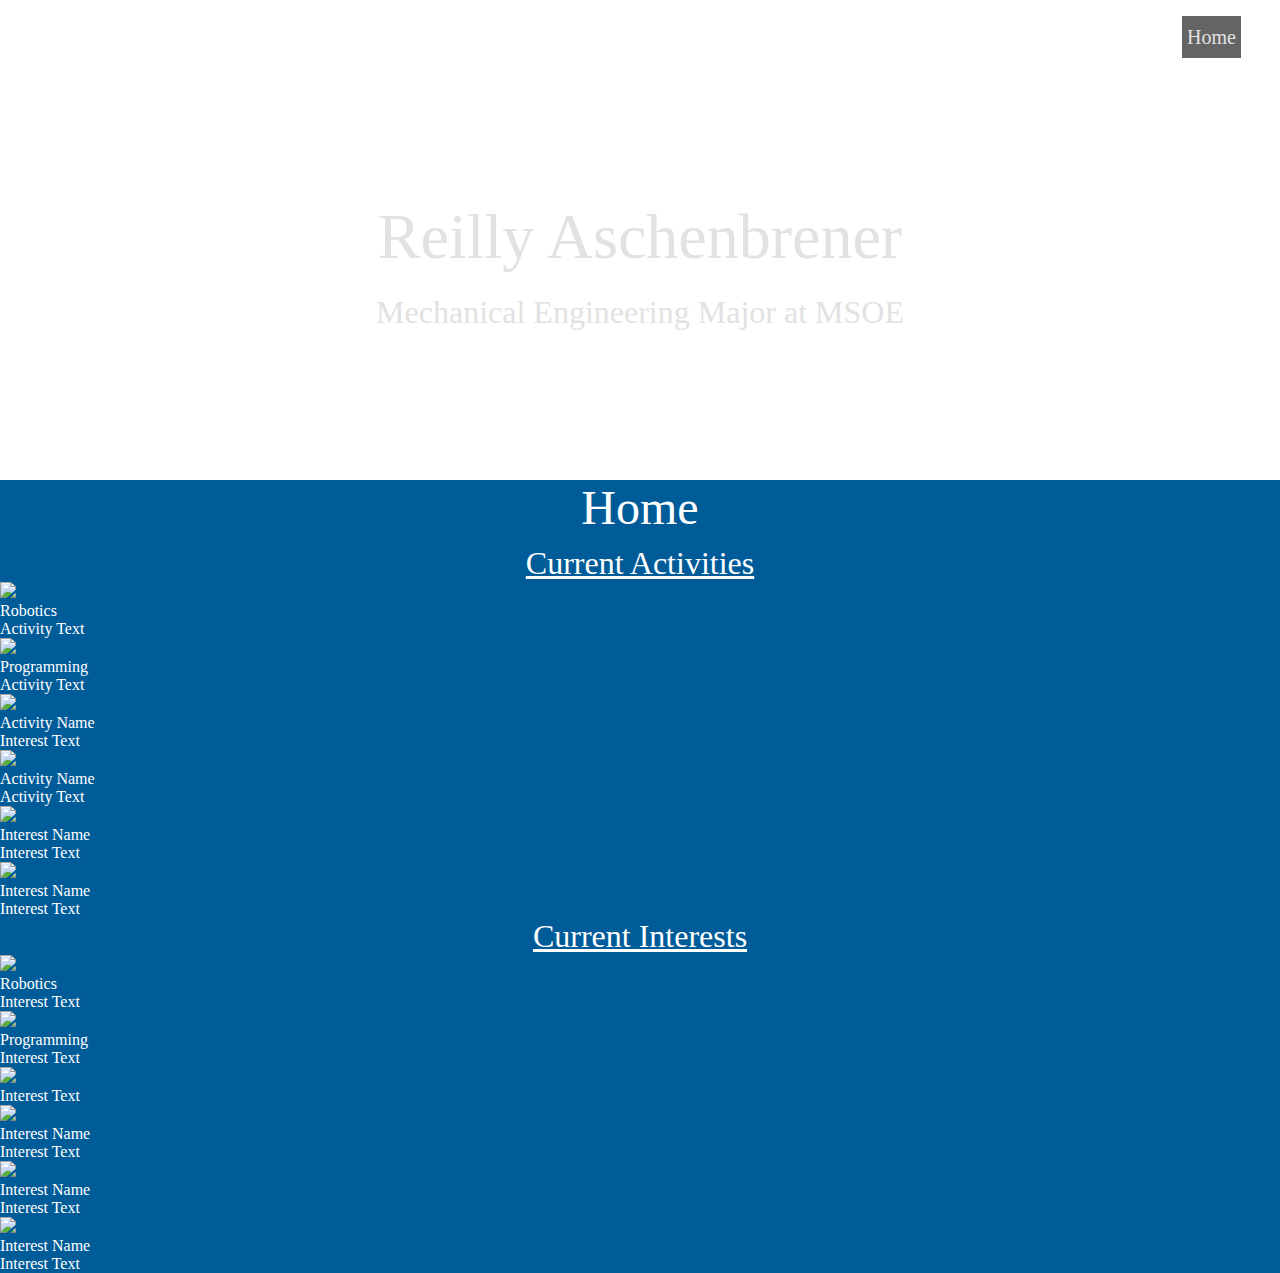
==== index.html @ d76b093f "commit" ====
<!--
    To Do:
    Fix responsive navbar spacing
    Add more? Upcoming events?
-->
<!DOCTYPE html>
<html lang="en-US">
    <head>
        <title>Personal Website</title>
        <meta charset="UTF-8"/>
        <meta name="viewport" content="width=device-width, initial-scale=1"/>
        <link rel="stylesheet" href="https://cdnjs.cloudflare.com/ajax/libs/font-awesome/4.7.0/css/font-awesome.min.css">
        <link rel="stylesheet" type="text/css" href="css/styleHeader.css"/>
        <link rel="stylesheet" type="text/css" href="css/styleIndex.css"/>
    </head>

    <body>
        <header>
            <nav class="navbar">
                <div class="hamburger">
                    <span class="bar"></span>
                    <span class="bar"></span>
                    <span class="bar"></span>
                </div>

                <ul class="nav-menu">
                    <li class="nav-item">
                        <a class="nav-active nav-link"  href="index.html">Home</a>
                    </li>
                    <li class="nav-item">

                    </li>
                </ul>
            </nav>
            <div class="title">Reilly Aschenbrener</div>
            <div class="description">Mechanical Engineering Major at MSOE</div>
        </header>

        <section>
            <div class="header-title">Home</div>
            <div class="header1">Current Activities</div>
            <div class="row">
                <div class="column">
                    <img class="activity-pic" src="#">
                    <div>
                        <div class="activity-name">Robotics</div>
                        <div class="activity-text">Activity Text</div>
                    </div>
                </div>
                <div class="column">
                    <img class="activity-pic" src="#">
                    <div>
                        <div class="activity-name">Programming</div>
                        <div class="activity-text">Activity Text</div>
                    </div>
                </div>
                <div class="column">
                    <img class="activity-pic" src="#">
                    <div>
                        <div class="activity-name">Activity Name</div>
                        <div class="activity-text">Interest Text</div>
                    </div>
                </div>
                <div class="column">
                    <div class="sub-column">
                        <img class="activity-pic" src="#">
                        <div>
                            <div class="activity-name">Activity Name</div>
                            <div class="activity-text">Activity Text</div>
                        </div>
                    </div>
                </div>
                <div class="column">
                    <img class="activity-pic" src="#">
                    <div>
                        <div class="activity-name">Interest Name</div>
                        <div class="activity-text">Interest Text</div>
                    </div>
                </div>
                <div class="column">
                    <img class="activity-pic" src="#">
                    <div>
                        <div class="activity-name">Interest Name</div>
                        <div class="activity-text">Interest Text</div>
                    </div>
                </div>
            </div>
            <div class="header2">Current Interests</div>
            <div class="row">
                <div class="column">
                    <img class="interest-pic" src="#">
                    <div>
                        <div class="interest-name">Robotics</div>
                        <div class="interest-text">Interest Text</div>
                    </div>
                </div>
                <div class="column">
                    <img class="interest-pic" src="#">
                    <div>
                        <div class="interest-name">Programming</div>
                        <div class="interest-text">Interest Text</div>
                    </div>
                </div>
                <div class="column">
                    <img class="interest-pic" src="#">
                    <div>
                        <div class="interest-name"></div>
                        <div class="interest-text">Interest Text</div>
                    </div>
                </div>
                <div class="column">
                    <img class="interest-pic" src="#">
                    <div>
                        <div class="interest-name">Interest Name</div>
                        <div class="interest-text">Interest Text</div>
                    </div>
                </div>
                <div class="column">
                    <img class="interest-pic" src="#">
                    <div>
                        <div class="interest-name">Interest Name</div>
                        <div class="interest-text">Interest Text</div>
                    </div>
                </div>
                <div class="column">
                    <img class="interest-pic" src="#">
                    <div>
                        <div class="interest-name">Interest Name</div>
                        <div class="interest-text">Interest Text</div>
                    </div>
                </div>
            </div>
        </section>

        <footer>

        </footer>
    </body>
    <script src="js/script.js"></script>
</html>
---- css/styleHeader.css ----
/*Universal Stuff*/

/*Header*/
:root{
    --font-size-page-header: 3.5rem;
    --font-size-normal: 1.25rem;
    --font-size-button: 1.00rem;
    --font-size-dropdown-normal: 1.00rem;
    --font-size-dropdown-button: .95rem;
    --font-size-sub-dropdown-normal: 1.00rem;
    --text-color: rgb(226, 226, 226);
    --background-color: black;
    --background-color-hover: darkgray;
    --background-color-dropdown: rgb(100, 100, 100);
    --background-color-active: rgb(60, 60, 60);
    --background-color-dropdown-hover: rgb(75, 75, 75);
    --header-height: 30rem;
    --dropdown-width: 10rem;
}
*{
    margin: 0;
    padding: 0;
    box-sizing: border-box;
}
header{
    background-image: url('https://static.vecteezy.com/system/resources/previews/002/043/025/non_2x/design-in-the-concept-of-electronic-circuit-boards-vector.jpg');
    background-size: 100% 100%;
    height: var(--header-height);
    width: 100%;
    color: var(--text-color);
}
section{
    background-color: rgba(0, 92, 153);
}
.title{
    padding-top: 125px;
    font-size: 4em;
    text-align: center;
}
.description{
    padding-top: 20px;
    font-size: 2em;
    text-align: center;
}
.navbar{
    display: flex;
    justify-content: right;
    padding: 1rem 1.5rem;
}
.hamburger{
    display: none;
}
.bar{
    display: block;
    width: 25px;
    height: 3px;
    margin: 5px 20px auto auto;
    background-color: black;
}
.nav-menu{
    display: flex;
    align-items: center;
}
.nav-item{
    padding: 10px 5px;
    list-style: none;
}
.nav-link{
    font-size: var(--font-size-normal);
    font-weight: 400;
    color: var(--text-color);
    padding: 10px 5px;
    text-decoration: none;
}
.nav-active{
    background-color: var(--background-color-dropdown);
}
.navbar a:hover:not(.nav-active){
    background-color: var(--background-color-hover);
}

@media only screen and (max-width: 768px){
    header.active{
        position: fixed;
        background-color: black;
    }
    .header-img{
        width: 75%;
        padding: 5em 0;
    }
    .header-title{
        font-size: var(--font-size-page-header);
    }

    .nav-menu{
        position: fixed;
        left: -100%;
        height: 100%;
        top: 20em;
        flex-direction: column;
        background-color: black;
        width: 100%;
        text-align: center;
    }
    .nav-menu.active{
        left: 0;
    }
    
    .dropdown-content{
        display: none;
        position: relative;
        background-color: var(--background-color-dropdown);
        width: var(--dropdown-width);
    }
    .nav-link{
        font-size: 1.5em;
    }
    .dropbtn{
        font-size: 1.5em;
        width: 6em;
    }
    .sub-nav-link{
        text-align: center;
    }
    .sub-dropbtn{
        margin: auto;
    }
    .caret-right{
        display: none;
    }
    .caret-down{
        display: inline;
    }
    .sub-dropdown-content{
        position: relative;
        left: 0;
        top: 0;
    }

    .hamburger{
        display: block;
        margin: auto 0;
        cursor: pointer;
        background-color: transparent;
    }
    .hamburger.active .bar:nth-child(1){
        transform: translateY(8px) rotate(45deg);
    }
    .hamburger.active .bar:nth-child(2){
        opacity: 0;
    }
    .hamburger.active .bar:nth-child(3){
        transform: translateY(-8px) rotate(-45deg);
    }
}
---- css/styleIndex.css ----
:root{
    --text-color-index: white;
    --interest-padding: 50px
}
section{
    color: var(--text-color-index);
    height: 100%;
}
.header-title{
    font-size: 3em;
    text-align: center;
    padding-bottom: 10px;
}
.header1, .header2{
    font-size: 2em;
    text-align: center;
    text-decoration: underline;
}

.activity-name{

}
.interest-name{

}
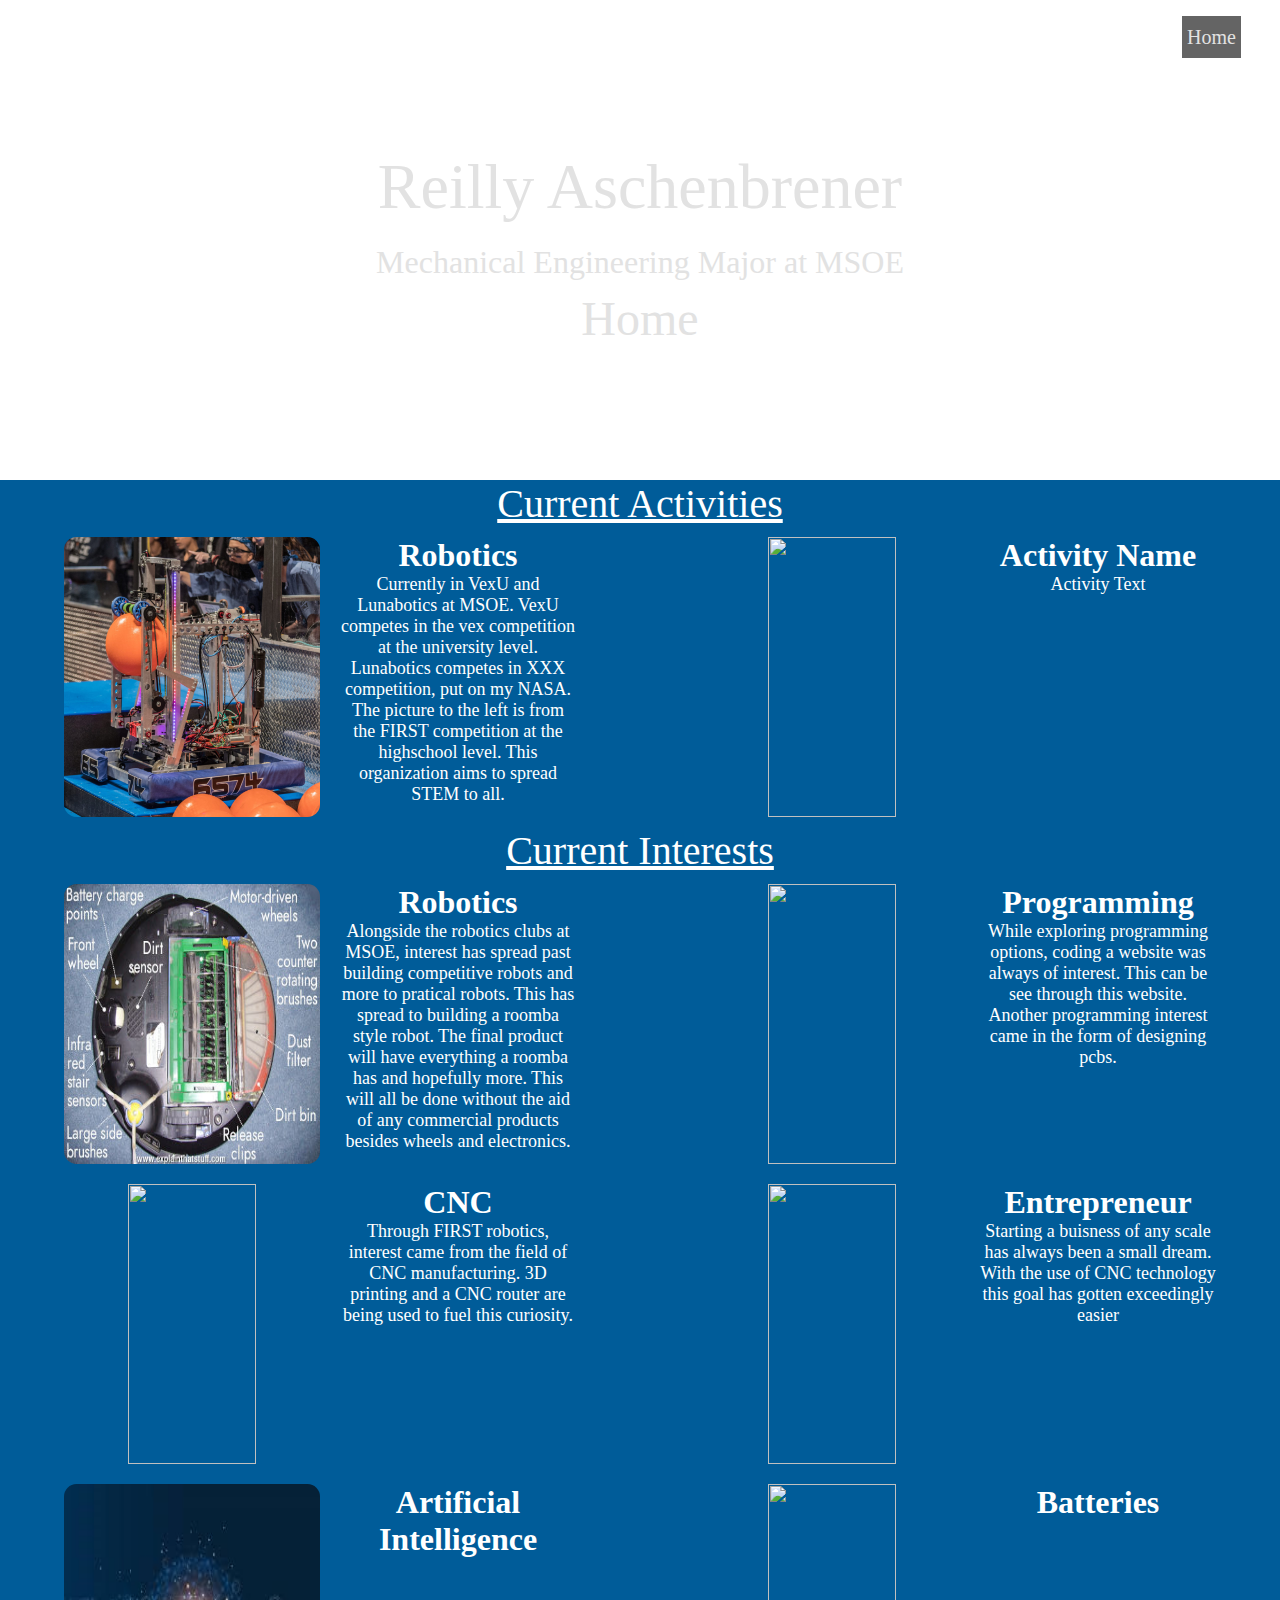
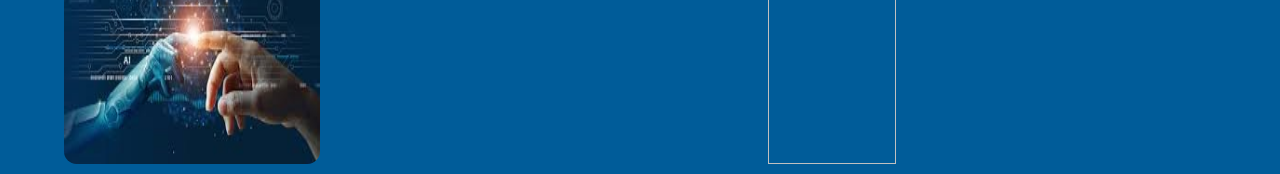
==== commit b84c7074: "commit" ====
--- a/index.html
+++ b/index.html
@@ -34,99 +34,98 @@
             </nav>
             <div class="title">Reilly Aschenbrener</div>
             <div class="description">Mechanical Engineering Major at MSOE</div>
+            <div class="header-title">Home</div>
         </header>
 
         <section>
-            <div class="header-title">Home</div>
             <div class="header1">Current Activities</div>
-            <div class="row">
-                <div class="column">
-                    <img class="activity-pic" src="#">
-                    <div>
-                        <div class="activity-name">Robotics</div>
-                        <div class="activity-text">Activity Text</div>
+            <div class="activities-and-interests">
+                <div class="row">
+                    <div class="column">
+                        <img class="activity-pic" src="images/activity-robotics-image.jpg">
+                        <div class="activity">
+                            <div class="activity-name">Robotics</div>
+                            <div class="activity-text">
+                                Currently in VexU and Lunabotics at MSOE. 
+                                VexU competes in the vex competition at the university level. 
+                                Lunabotics competes in XXX competition, put on my NASA.
+                                The picture to the left is from the FIRST competition at the highschool level.
+                                This organization aims to spread STEM to all.
+                            </div>
+                        </div>
                     </div>
-                </div>
-                <div class="column">
-                    <img class="activity-pic" src="#">
-                    <div>
-                        <div class="activity-name">Programming</div>
-                        <div class="activity-text">Activity Text</div>
-                    </div>
-                </div>
-                <div class="column">
-                    <img class="activity-pic" src="#">
-                    <div>
-                        <div class="activity-name">Activity Name</div>
-                        <div class="activity-text">Interest Text</div>
-                    </div>
-                </div>
-                <div class="column">
-                    <div class="sub-column">
+                    <div class="column">
                         <img class="activity-pic" src="#">
-                        <div>
+                        <div class="activity">
                             <div class="activity-name">Activity Name</div>
                             <div class="activity-text">Activity Text</div>
                         </div>
                     </div>
                 </div>
-                <div class="column">
-                    <img class="activity-pic" src="#">
-                    <div>
-                        <div class="activity-name">Interest Name</div>
-                        <div class="activity-text">Interest Text</div>
+                <div class="header2">Current Interests</div>
+                <div class="row">
+                    <div class="column">
+                        <img class="interest-pic" src="images/interest-robotics-image.jpg">
+                        <div class="interest">
+                            <div class="interest-name">Robotics</div>
+                            <div class="interest-text">
+                                Alongside the robotics clubs at MSOE, interest has spread past building competitive robots and more to pratical robots.
+                                This has spread to building a roomba style robot. 
+                                The final product will have everything a roomba has and hopefully more.
+                                This will all be done without the aid of any commercial products besides wheels and electronics. 
+                            </div>
+                        </div>
                     </div>
-                </div>
-                <div class="column">
-                    <img class="activity-pic" src="#">
-                    <div>
-                        <div class="activity-name">Interest Name</div>
-                        <div class="activity-text">Interest Text</div>
+                    <div class="column">
+                        <img class="interest-pic" src="#">
+                        <div class="interest">
+                            <div class="interest-name">Programming</div>
+                            <div class="interest-text">
+                                While exploring programming options, coding a website was always of interest.
+                                This can be see through this website.
+                                Another programming interest came in the form of designing pcbs.
+                            </div>
+                        </div>
                     </div>
-                </div>
-            </div>
-            <div class="header2">Current Interests</div>
-            <div class="row">
-                <div class="column">
-                    <img class="interest-pic" src="#">
-                    <div>
-                        <div class="interest-name">Robotics</div>
-                        <div class="interest-text">Interest Text</div>
+                    <div class="column">
+                        <img class="interest-pic" src="#">
+                        <div class="interest">
+                            <div class="interest-name">CNC</div>
+                            <div class="interest-text">
+                                Through FIRST robotics, interest came from the field of CNC manufacturing.
+                                3D printing and a CNC router are being used to fuel this curiosity.
+
+                            </div>
+                        </div>
                     </div>
-                </div>
-                <div class="column">
-                    <img class="interest-pic" src="#">
-                    <div>
-                        <div class="interest-name">Programming</div>
-                        <div class="interest-text">Interest Text</div>
+                    <div class="column">
+                        <img class="interest-pic" src="#">
+                        <div class="interest">
+                            <div class="interest-name">Entrepreneur</div>
+                            <div class="interest-text">
+                                Starting a buisness of any scale has always been a small dream.
+                                With the use of CNC technology this goal has gotten exceedingly easier
+
+                            </div>
+                        </div>
                     </div>
-                </div>
-                <div class="column">
-                    <img class="interest-pic" src="#">
-                    <div>
-                        <div class="interest-name"></div>
-                        <div class="interest-text">Interest Text</div>
+                    <div class="column">
+                        <img class="interest-pic" src="images/interest-artificial-intelligence-image.jpg">
+                        <div class="interest">
+                            <div class="interest-name">Artificial Intelligence</div>
+                            <div class="interest-text">
+
+                            </div>
+                        </div>
                     </div>
-                </div>
-                <div class="column">
-                    <img class="interest-pic" src="#">
-                    <div>
-                        <div class="interest-name">Interest Name</div>
-                        <div class="interest-text">Interest Text</div>
-                    </div>
-                </div>
-                <div class="column">
-                    <img class="interest-pic" src="#">
-                    <div>
-                        <div class="interest-name">Interest Name</div>
-                        <div class="interest-text">Interest Text</div>
-                    </div>
-                </div>
-                <div class="column">
-                    <img class="interest-pic" src="#">
-                    <div>
-                        <div class="interest-name">Interest Name</div>
-                        <div class="interest-text">Interest Text</div>
+                    <div class="column">
+                        <img class="interest-pic" src="#">
+                        <div class="interest">
+                            <div class="interest-name">Batteries</div>
+                            <div class="interest-text">
+
+                            </div>
+                        </div>
                     </div>
                 </div>
             </div>
--- a/css/styleHeader.css
+++ b/css/styleHeader.css
@@ -29,17 +29,23 @@
     width: 100%;
     color: var(--text-color);
 }
+
 section{
     background-color: rgba(0, 92, 153);
 }
 .title{
-    padding-top: 125px;
+    padding-top: 75px;
     font-size: 4em;
     text-align: center;
 }
 .description{
     padding-top: 20px;
     font-size: 2em;
+    text-align: center;
+}
+.header-title{
+    padding: 10px 0;
+    font-size: 3em;
     text-align: center;
 }
 .navbar{
@@ -80,18 +86,6 @@
 }
 
 @media only screen and (max-width: 768px){
-    header.active{
-        position: fixed;
-        background-color: black;
-    }
-    .header-img{
-        width: 75%;
-        padding: 5em 0;
-    }
-    .header-title{
-        font-size: var(--font-size-page-header);
-    }
-
     .nav-menu{
         position: fixed;
         left: -100%;
@@ -105,38 +99,6 @@
     .nav-menu.active{
         left: 0;
     }
-    
-    .dropdown-content{
-        display: none;
-        position: relative;
-        background-color: var(--background-color-dropdown);
-        width: var(--dropdown-width);
-    }
-    .nav-link{
-        font-size: 1.5em;
-    }
-    .dropbtn{
-        font-size: 1.5em;
-        width: 6em;
-    }
-    .sub-nav-link{
-        text-align: center;
-    }
-    .sub-dropbtn{
-        margin: auto;
-    }
-    .caret-right{
-        display: none;
-    }
-    .caret-down{
-        display: inline;
-    }
-    .sub-dropdown-content{
-        position: relative;
-        left: 0;
-        top: 0;
-    }
-
     .hamburger{
         display: block;
         margin: auto 0;
--- a/css/styleIndex.css
+++ b/css/styleIndex.css
@@ -6,20 +6,41 @@
     color: var(--text-color-index);
     height: 100%;
 }
-.header-title{
-    font-size: 3em;
-    text-align: center;
-    padding-bottom: 10px;
-}
 .header1, .header2{
-    font-size: 2em;
+    font-size: 2.5em;
     text-align: center;
     text-decoration: underline;
 }
-
-.activity-name{
-
+.activities-and-interests{
+    text-align: center;
 }
-.interest-name{
-
+.column{
+    width: 50%;
+    height: 300px;
+    padding: 10px 5%;
+    float: left;
+}
+.row::after{
+    content: "";
+    display: table;
+    clear: both;
+}
+.activity-pic, .interest-pic{
+    width: 50%;
+    height: 100%;
+    border-radius: 12.5px;
+    float: left;
+}
+.activity, .interest{
+    text-align: center;
+    float: right;
+    width: 50%;
+    padding-left: 20px;
+}
+.activity-name, .interest-name{
+    font-weight: bold;
+    font-size: 2em;
+}
+.activity-text, .interest-text{
+    font-size: 1.125em;
 }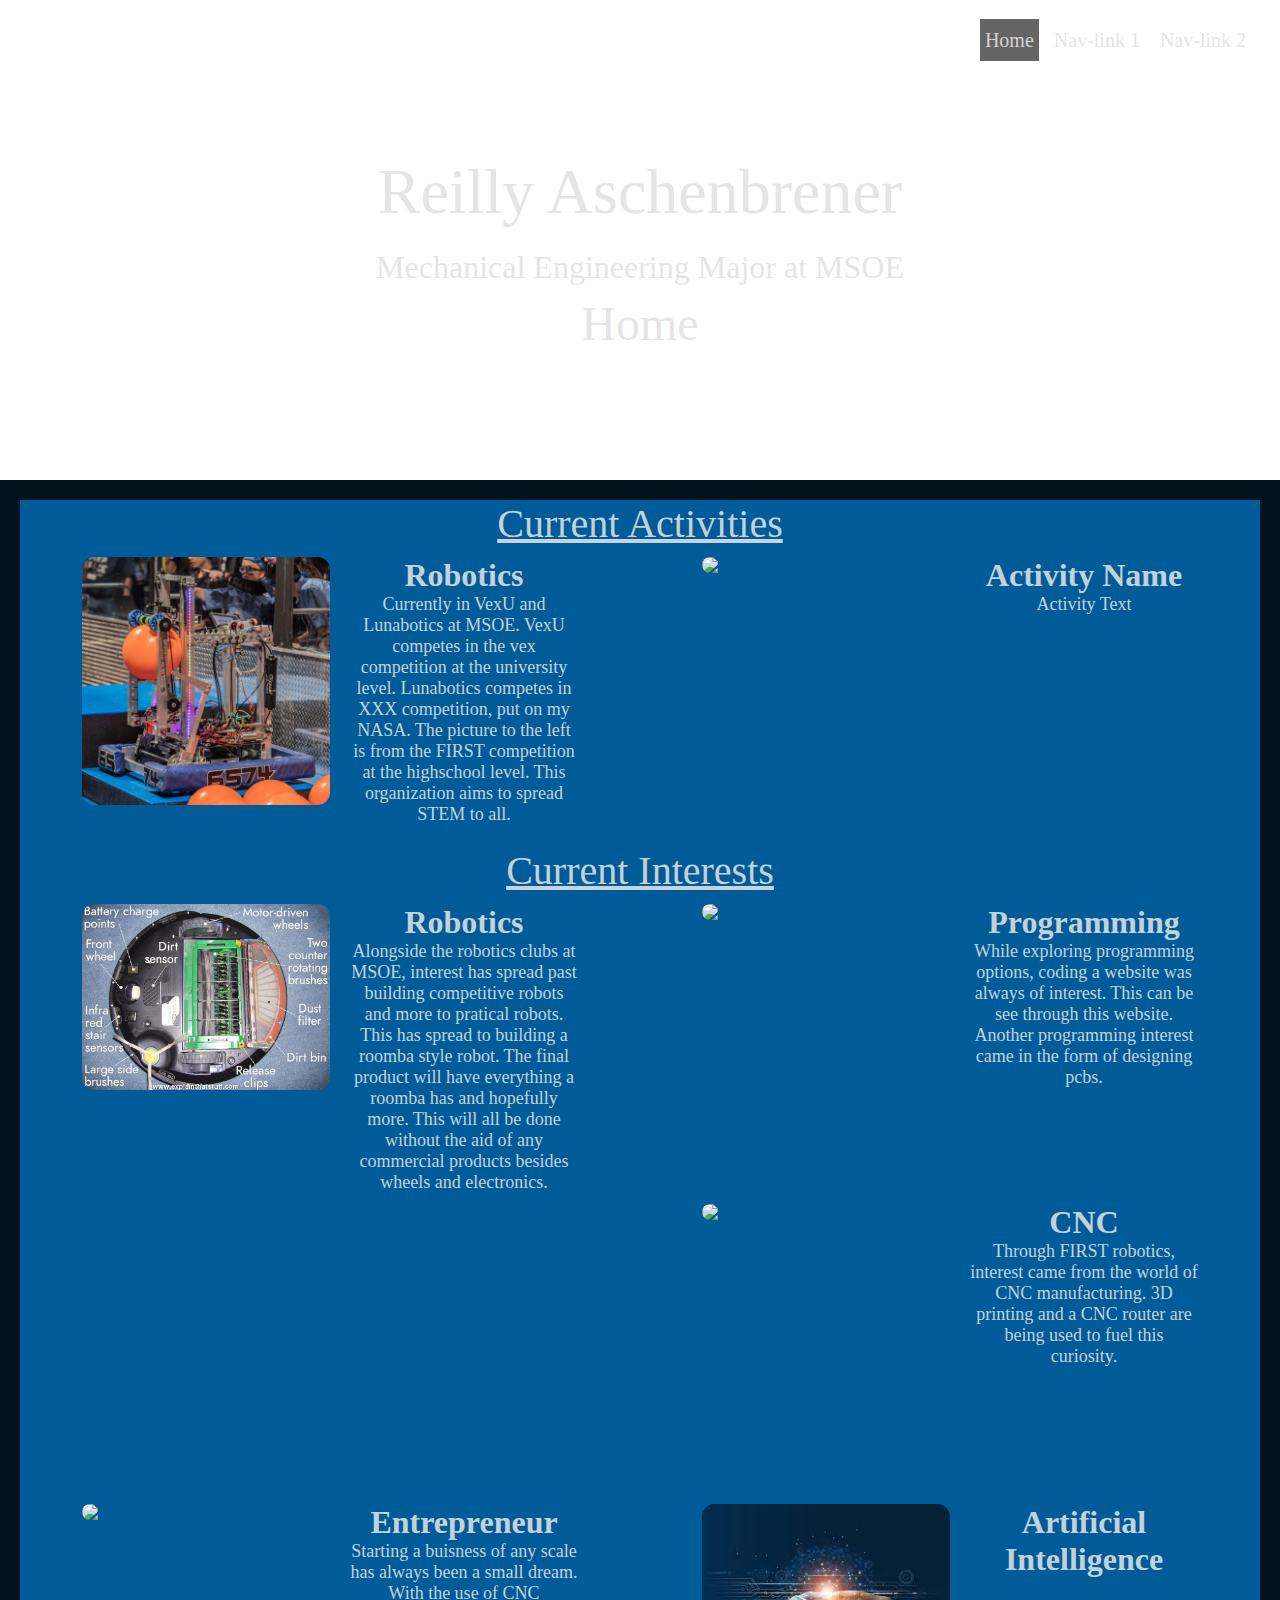
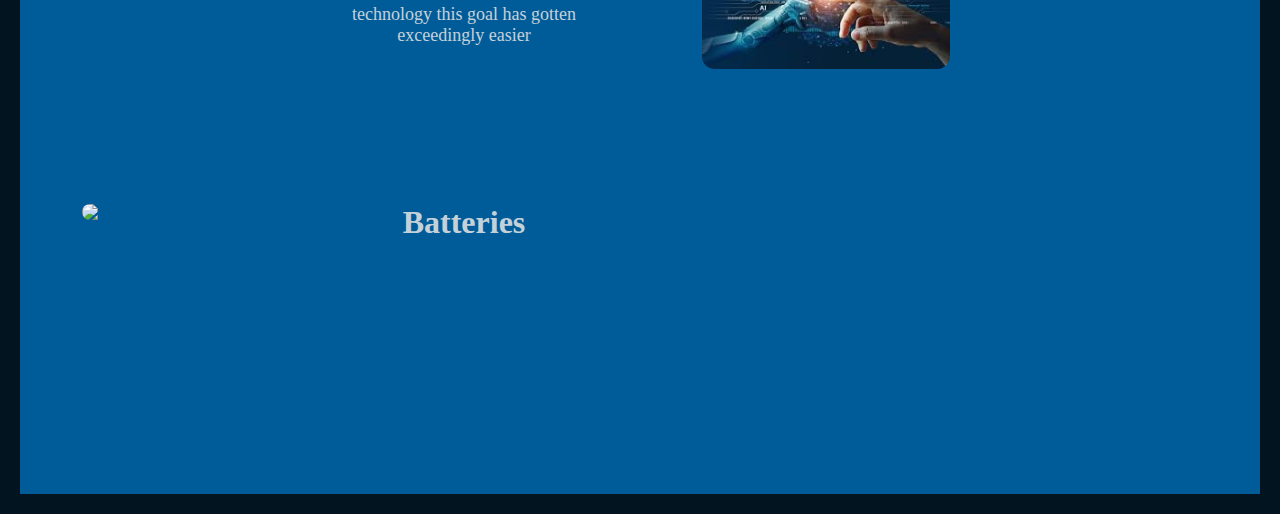
==== commit 935fa76e: "commit" ====
--- a/index.html
+++ b/index.html
@@ -1,8 +1,3 @@
-<!--
-    To Do:
-    Fix responsive navbar spacing
-    Add more? Upcoming events?
--->
 <!DOCTYPE html>
 <html lang="en-US">
     <head>
@@ -25,10 +20,13 @@
 
                 <ul class="nav-menu">
                     <li class="nav-item">
-                        <a class="nav-active nav-link"  href="index.html">Home</a>
+                        <a class="nav-active nav-link" href="index.html">Home</a>
                     </li>
                     <li class="nav-item">
-
+                        <a class="nav-link" href="#">Nav-link 1</a>
+                    </li>
+                    <li class="nav-item">
+                        <a class="nav-link" href="#">Nav-link 2</a>
                     </li>
                 </ul>
             </nav>
@@ -92,7 +90,7 @@
                         <div class="interest">
                             <div class="interest-name">CNC</div>
                             <div class="interest-text">
-                                Through FIRST robotics, interest came from the field of CNC manufacturing.
+                                Through FIRST robotics, interest came from the world of CNC manufacturing.
                                 3D printing and a CNC router are being used to fuel this curiosity.
 
                             </div>
--- a/css/styleHeader.css
+++ b/css/styleHeader.css
@@ -4,34 +4,27 @@
 :root{
     --font-size-page-header: 3.5rem;
     --font-size-normal: 1.25rem;
-    --font-size-button: 1.00rem;
-    --font-size-dropdown-normal: 1.00rem;
-    --font-size-dropdown-button: .95rem;
-    --font-size-sub-dropdown-normal: 1.00rem;
-    --text-color: rgb(226, 226, 226);
     --background-color: black;
     --background-color-hover: darkgray;
-    --background-color-dropdown: rgb(100, 100, 100);
-    --background-color-active: rgb(60, 60, 60);
-    --background-color-dropdown-hover: rgb(75, 75, 75);
+    --background-color-active: rgb(100, 100, 100);
+    --navbar-height: 5rem;
     --header-height: 30rem;
-    --dropdown-width: 10rem;
 }
 *{
     margin: 0;
     padding: 0;
     box-sizing: border-box;
+    font-family: 'Times New Roman', Times, serif;
+    color: rgba(226, 226, 226, 0.884);
 }
 header{
     background-image: url('https://static.vecteezy.com/system/resources/previews/002/043/025/non_2x/design-in-the-concept-of-electronic-circuit-boards-vector.jpg');
     background-size: 100% 100%;
     height: var(--header-height);
-    width: 100%;
-    color: var(--text-color);
 }
-
 section{
     background-color: rgba(0, 92, 153);
+    border: 20px solid rgba(1, 20, 32);
 }
 .title{
     padding-top: 75px;
@@ -52,6 +45,8 @@
     display: flex;
     justify-content: right;
     padding: 1rem 1.5rem;
+    background-color: transparent;
+    height: var(--navbar-height);
 }
 .hamburger{
     display: none;
@@ -61,7 +56,7 @@
     width: 25px;
     height: 3px;
     margin: 5px 20px auto auto;
-    background-color: black;
+    background-color: white;
 }
 .nav-menu{
     display: flex;
@@ -79,7 +74,7 @@
     text-decoration: none;
 }
 .nav-active{
-    background-color: var(--background-color-dropdown);
+    background-color: var(--background-color-active);
 }
 .navbar a:hover:not(.nav-active){
     background-color: var(--background-color-hover);
--- a/css/styleIndex.css
+++ b/css/styleIndex.css
@@ -1,10 +1,6 @@
 :root{
     --text-color-index: white;
     --interest-padding: 50px
-}
-section{
-    color: var(--text-color-index);
-    height: 100%;
 }
 .header1, .header2{
     font-size: 2.5em;
@@ -16,7 +12,7 @@
 }
 .column{
     width: 50%;
-    height: 300px;
+    min-height: 300px;
     padding: 10px 5%;
     float: left;
 }
@@ -27,7 +23,7 @@
 }
 .activity-pic, .interest-pic{
     width: 50%;
-    height: 100%;
+    height: auto;
     border-radius: 12.5px;
     float: left;
 }
@@ -43,4 +39,10 @@
 }
 .activity-text, .interest-text{
     font-size: 1.125em;
+}
+
+@media only screen and (max-width: 1150px){
+    .column{
+        width: 100%;
+    }
 }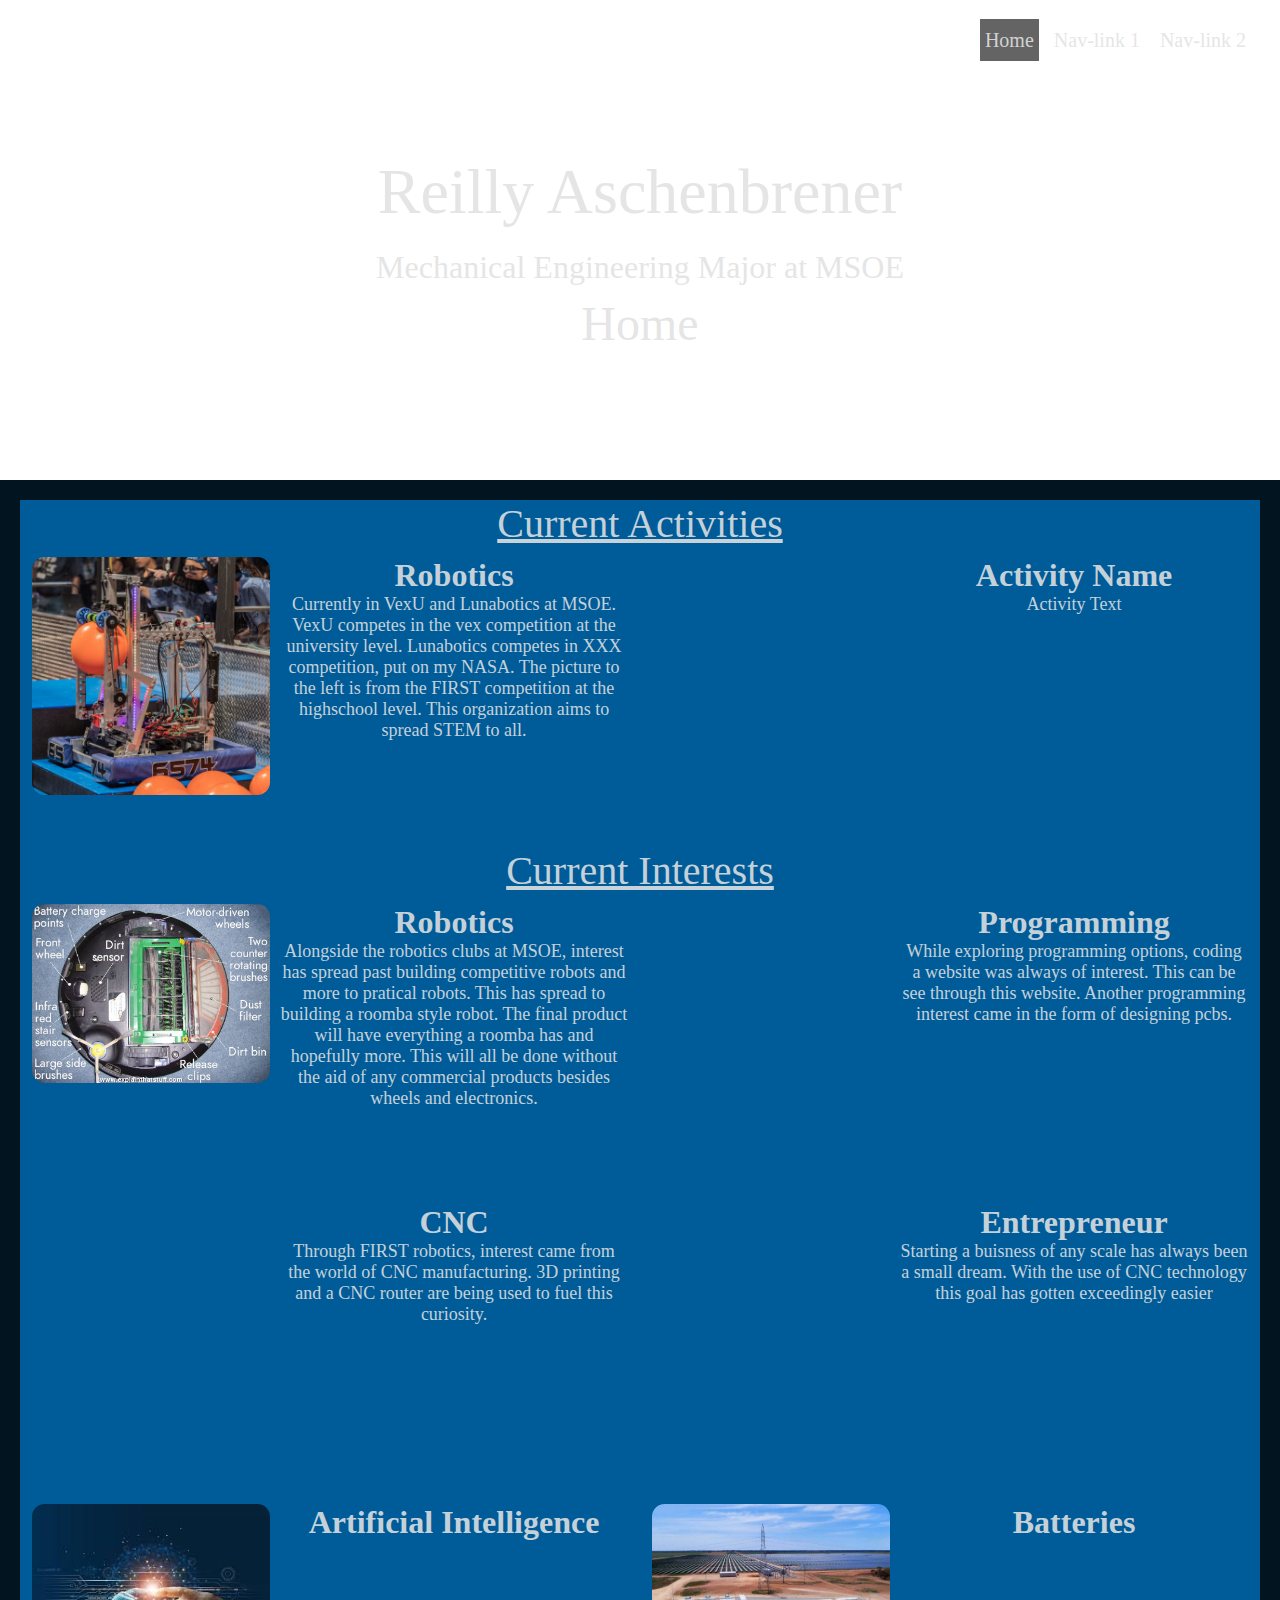
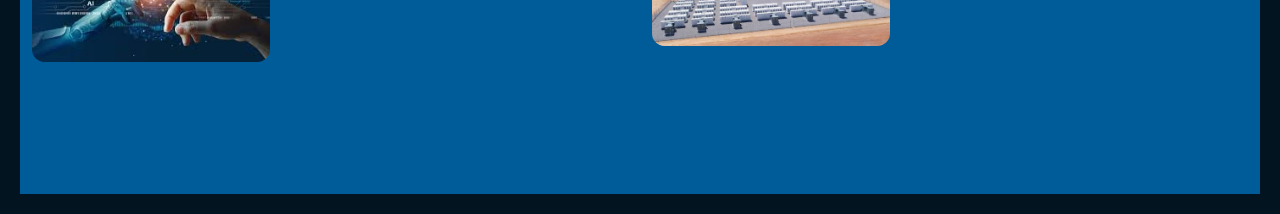
==== commit 28f531f2: "commit" ====
--- a/index.html
+++ b/index.html
@@ -53,7 +53,7 @@
                         </div>
                     </div>
                     <div class="column">
-                        <img class="activity-pic" src="#">
+                        <img class="activity-pic" src="">
                         <div class="activity">
                             <div class="activity-name">Activity Name</div>
                             <div class="activity-text">Activity Text</div>
@@ -75,7 +75,7 @@
                         </div>
                     </div>
                     <div class="column">
-                        <img class="interest-pic" src="#">
+                        <img class="interest-pic" src="">
                         <div class="interest">
                             <div class="interest-name">Programming</div>
                             <div class="interest-text">
@@ -86,7 +86,7 @@
                         </div>
                     </div>
                     <div class="column">
-                        <img class="interest-pic" src="#">
+                        <img class="interest-pic" src="">
                         <div class="interest">
                             <div class="interest-name">CNC</div>
                             <div class="interest-text">
@@ -97,7 +97,7 @@
                         </div>
                     </div>
                     <div class="column">
-                        <img class="interest-pic" src="#">
+                        <img class="interest-pic" src="">
                         <div class="interest">
                             <div class="interest-name">Entrepreneur</div>
                             <div class="interest-text">
@@ -117,7 +117,7 @@
                         </div>
                     </div>
                     <div class="column">
-                        <img class="interest-pic" src="#">
+                        <img class="interest-pic" src="images/interest-battery-image">
                         <div class="interest">
                             <div class="interest-name">Batteries</div>
                             <div class="interest-text">
--- a/css/styleIndex.css
+++ b/css/styleIndex.css
@@ -13,7 +13,7 @@
 .column{
     width: 50%;
     min-height: 300px;
-    padding: 10px 5%;
+    padding: 10px 1%;
     float: left;
 }
 .row::after{
@@ -22,7 +22,7 @@
     clear: both;
 }
 .activity-pic, .interest-pic{
-    width: 50%;
+    width: 40%;
     height: auto;
     border-radius: 12.5px;
     float: left;
@@ -30,8 +30,8 @@
 .activity, .interest{
     text-align: center;
     float: right;
-    width: 50%;
-    padding-left: 20px;
+    width: 60%;
+    padding-left: 10px;
 }
 .activity-name, .interest-name{
     font-weight: bold;
@@ -41,7 +41,7 @@
     font-size: 1.125em;
 }
 
-@media only screen and (max-width: 1150px){
+@media only screen and (max-width: 1100px){
     .column{
         width: 100%;
     }
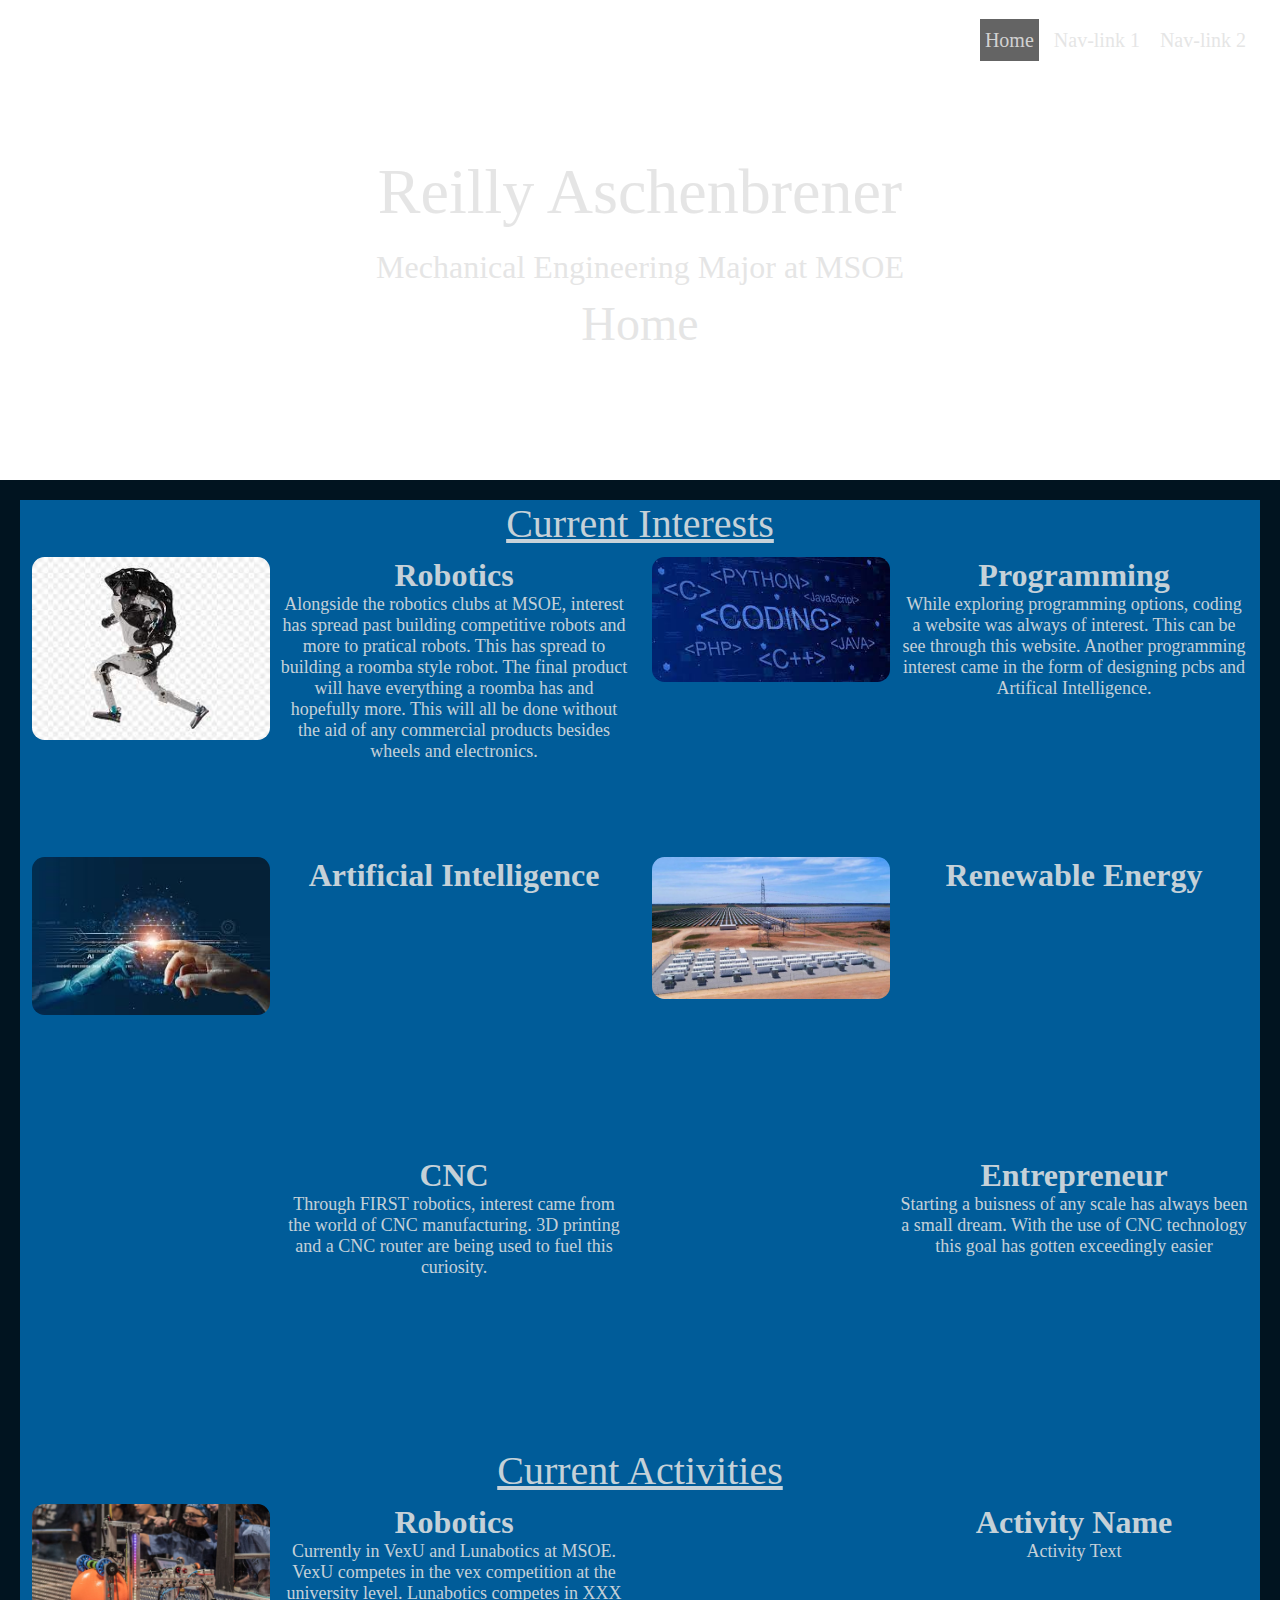
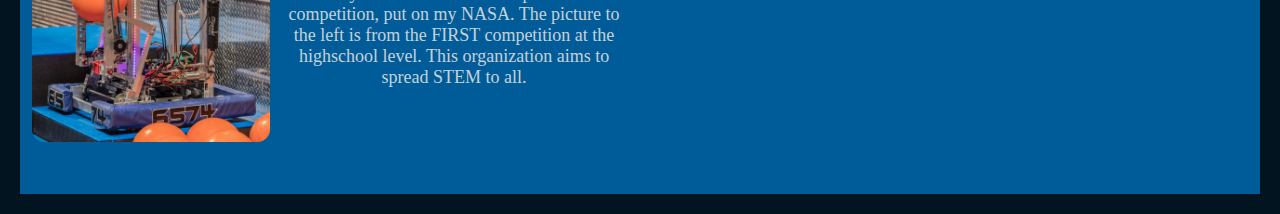
==== commit 29602788: "Update index.html" ====
--- a/index.html
+++ b/index.html
@@ -36,7 +36,73 @@
         </header>
 
         <section>
-            <div class="header1">Current Activities</div>
+            <div class="header1">Current Interests</div>
+            <div class="row">
+                <div class="column">
+                    <img class="robotics-img interest-pic" src="images/interest-robotics-image.jpg">
+                    <div class="interest">
+                        <div class="interest-name">Robotics</div>
+                        <div class="interest-text">
+                            Alongside the robotics clubs at MSOE, interest has spread past building competitive robots and more to pratical robots.
+                            This has spread to building a roomba style robot. 
+                            The final product will have everything a roomba has and hopefully more.
+                            This will all be done without the aid of any commercial products besides wheels and electronics. 
+                        </div>
+                    </div>
+                </div>
+                <div class="column">
+                    <img class="interest-pic" src="images/interest-programming-image">
+                    <div class="interest">
+                        <div class="interest-name">Programming</div>
+                        <div class="interest-text">
+                            While exploring programming options, coding a website was always of interest.
+                            This can be see through this website.
+                            Another programming interest came in the form of designing pcbs and Artifical Intelligence.
+                        </div>
+                    </div>
+                </div>
+                <div class="column">
+                    <img class="interest-pic" src="images/interest-artificial-intelligence-image.jpg">
+                    <div class="interest">
+                        <div class="interest-name">Artificial Intelligence</div>
+                        <div class="interest-text">
+
+                        </div>
+                    </div>
+                </div>
+                <div class="column">
+                    <img class="interest-pic" src="images/interest-battery-image">
+                    <div class="interest">
+                        <div class="interest-name">Renewable Energy</div>
+                        <div class="interest-text">
+
+                        </div>
+                    </div>
+                </div>
+                <div class="column">
+                    <img class="interest-pic" src="">
+                    <div class="interest">
+                        <div class="interest-name">CNC</div>
+                        <div class="interest-text">
+                            Through FIRST robotics, interest came from the world of CNC manufacturing.
+                            3D printing and a CNC router are being used to fuel this curiosity.
+
+                        </div>
+                    </div>
+                </div>
+                <div class="column">
+                    <img class="interest-pic" src="">
+                    <div class="interest">
+                        <div class="interest-name">Entrepreneur</div>
+                        <div class="interest-text">
+                            Starting a buisness of any scale has always been a small dream.
+                            With the use of CNC technology this goal has gotten exceedingly easier
+
+                        </div>
+                    </div>
+                </div>
+            </div>
+            <div class="header2">Current Activities</div>
             <div class="activities-and-interests">
                 <div class="row">
                     <div class="column">
@@ -60,72 +126,6 @@
                         </div>
                     </div>
                 </div>
-                <div class="header2">Current Interests</div>
-                <div class="row">
-                    <div class="column">
-                        <img class="interest-pic" src="images/interest-robotics-image.jpg">
-                        <div class="interest">
-                            <div class="interest-name">Robotics</div>
-                            <div class="interest-text">
-                                Alongside the robotics clubs at MSOE, interest has spread past building competitive robots and more to pratical robots.
-                                This has spread to building a roomba style robot. 
-                                The final product will have everything a roomba has and hopefully more.
-                                This will all be done without the aid of any commercial products besides wheels and electronics. 
-                            </div>
-                        </div>
-                    </div>
-                    <div class="column">
-                        <img class="interest-pic" src="">
-                        <div class="interest">
-                            <div class="interest-name">Programming</div>
-                            <div class="interest-text">
-                                While exploring programming options, coding a website was always of interest.
-                                This can be see through this website.
-                                Another programming interest came in the form of designing pcbs.
-                            </div>
-                        </div>
-                    </div>
-                    <div class="column">
-                        <img class="interest-pic" src="">
-                        <div class="interest">
-                            <div class="interest-name">CNC</div>
-                            <div class="interest-text">
-                                Through FIRST robotics, interest came from the world of CNC manufacturing.
-                                3D printing and a CNC router are being used to fuel this curiosity.
-
-                            </div>
-                        </div>
-                    </div>
-                    <div class="column">
-                        <img class="interest-pic" src="">
-                        <div class="interest">
-                            <div class="interest-name">Entrepreneur</div>
-                            <div class="interest-text">
-                                Starting a buisness of any scale has always been a small dream.
-                                With the use of CNC technology this goal has gotten exceedingly easier
-
-                            </div>
-                        </div>
-                    </div>
-                    <div class="column">
-                        <img class="interest-pic" src="images/interest-artificial-intelligence-image.jpg">
-                        <div class="interest">
-                            <div class="interest-name">Artificial Intelligence</div>
-                            <div class="interest-text">
-
-                            </div>
-                        </div>
-                    </div>
-                    <div class="column">
-                        <img class="interest-pic" src="images/interest-battery-image">
-                        <div class="interest">
-                            <div class="interest-name">Batteries</div>
-                            <div class="interest-text">
-
-                            </div>
-                        </div>
-                    </div>
-                </div>
             </div>
         </section>
 
--- a/css/styleIndex.css
+++ b/css/styleIndex.css
@@ -21,6 +21,9 @@
     display: table;
     clear: both;
 }
+.robotics-img{
+    
+} 
 .activity-pic, .interest-pic{
     width: 40%;
     height: auto;
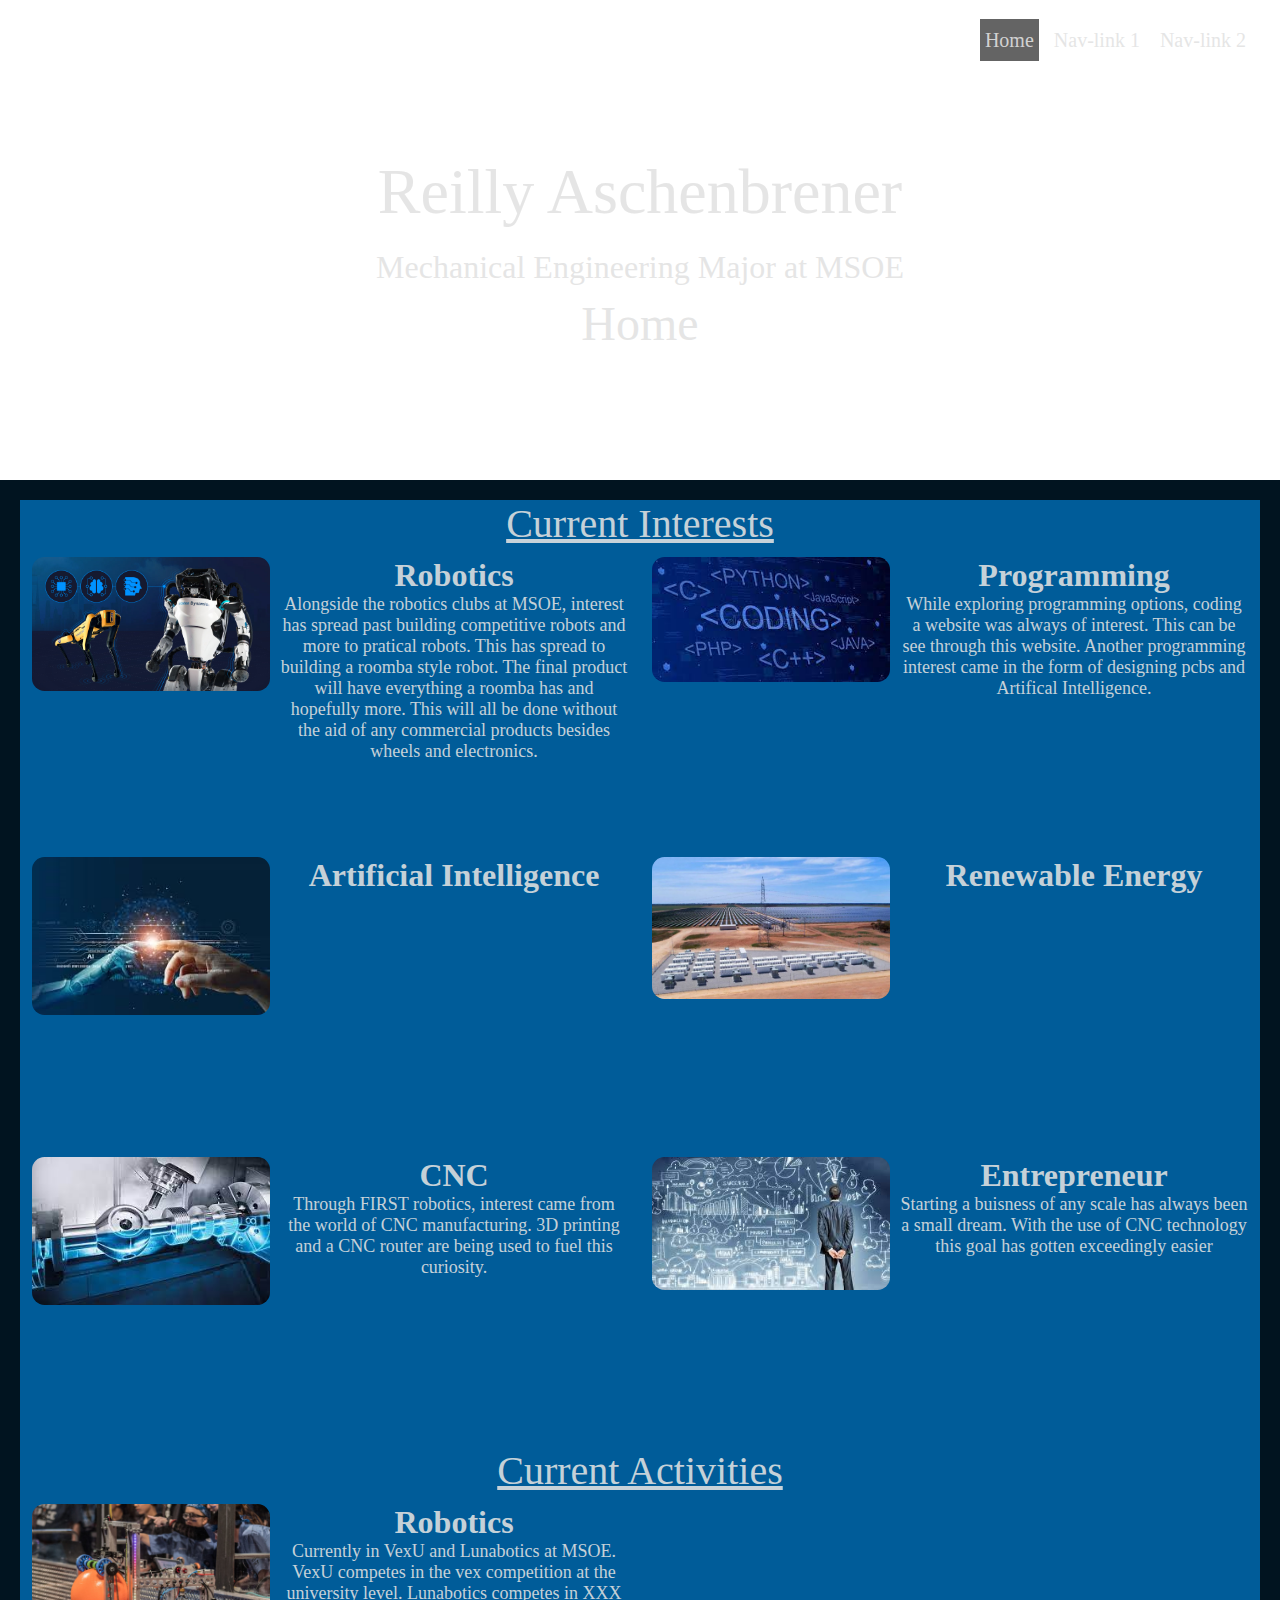
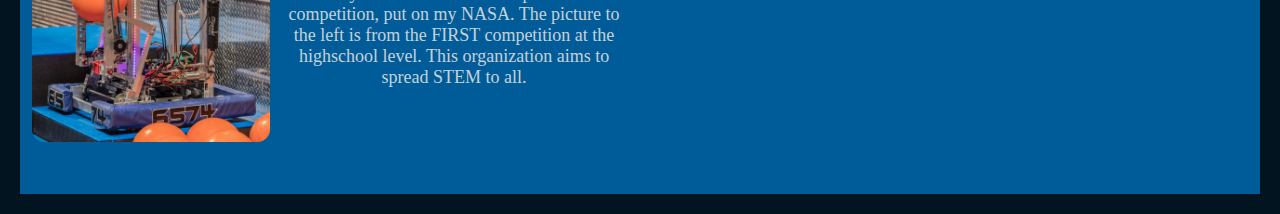
==== commit e1e1c559: "commit" ====
--- a/index.html
+++ b/index.html
@@ -80,7 +80,7 @@
                     </div>
                 </div>
                 <div class="column">
-                    <img class="interest-pic" src="">
+                    <img class="interest-pic" src="/images/interest-cnc-image.jfif">
                     <div class="interest">
                         <div class="interest-name">CNC</div>
                         <div class="interest-text">
@@ -91,7 +91,7 @@
                     </div>
                 </div>
                 <div class="column">
-                    <img class="interest-pic" src="">
+                    <img class="interest-pic" src="images/interest-entrepreneur-image.jfif">
                     <div class="interest">
                         <div class="interest-name">Entrepreneur</div>
                         <div class="interest-text">
@@ -118,13 +118,6 @@
                             </div>
                         </div>
                     </div>
-                    <div class="column">
-                        <img class="activity-pic" src="">
-                        <div class="activity">
-                            <div class="activity-name">Activity Name</div>
-                            <div class="activity-text">Activity Text</div>
-                        </div>
-                    </div>
                 </div>
             </div>
         </section>
--- a/css/styleIndex.css
+++ b/css/styleIndex.css
@@ -22,7 +22,7 @@
     clear: both;
 }
 .robotics-img{
-    
+    background-color: blue;
 } 
 .activity-pic, .interest-pic{
     width: 40%;
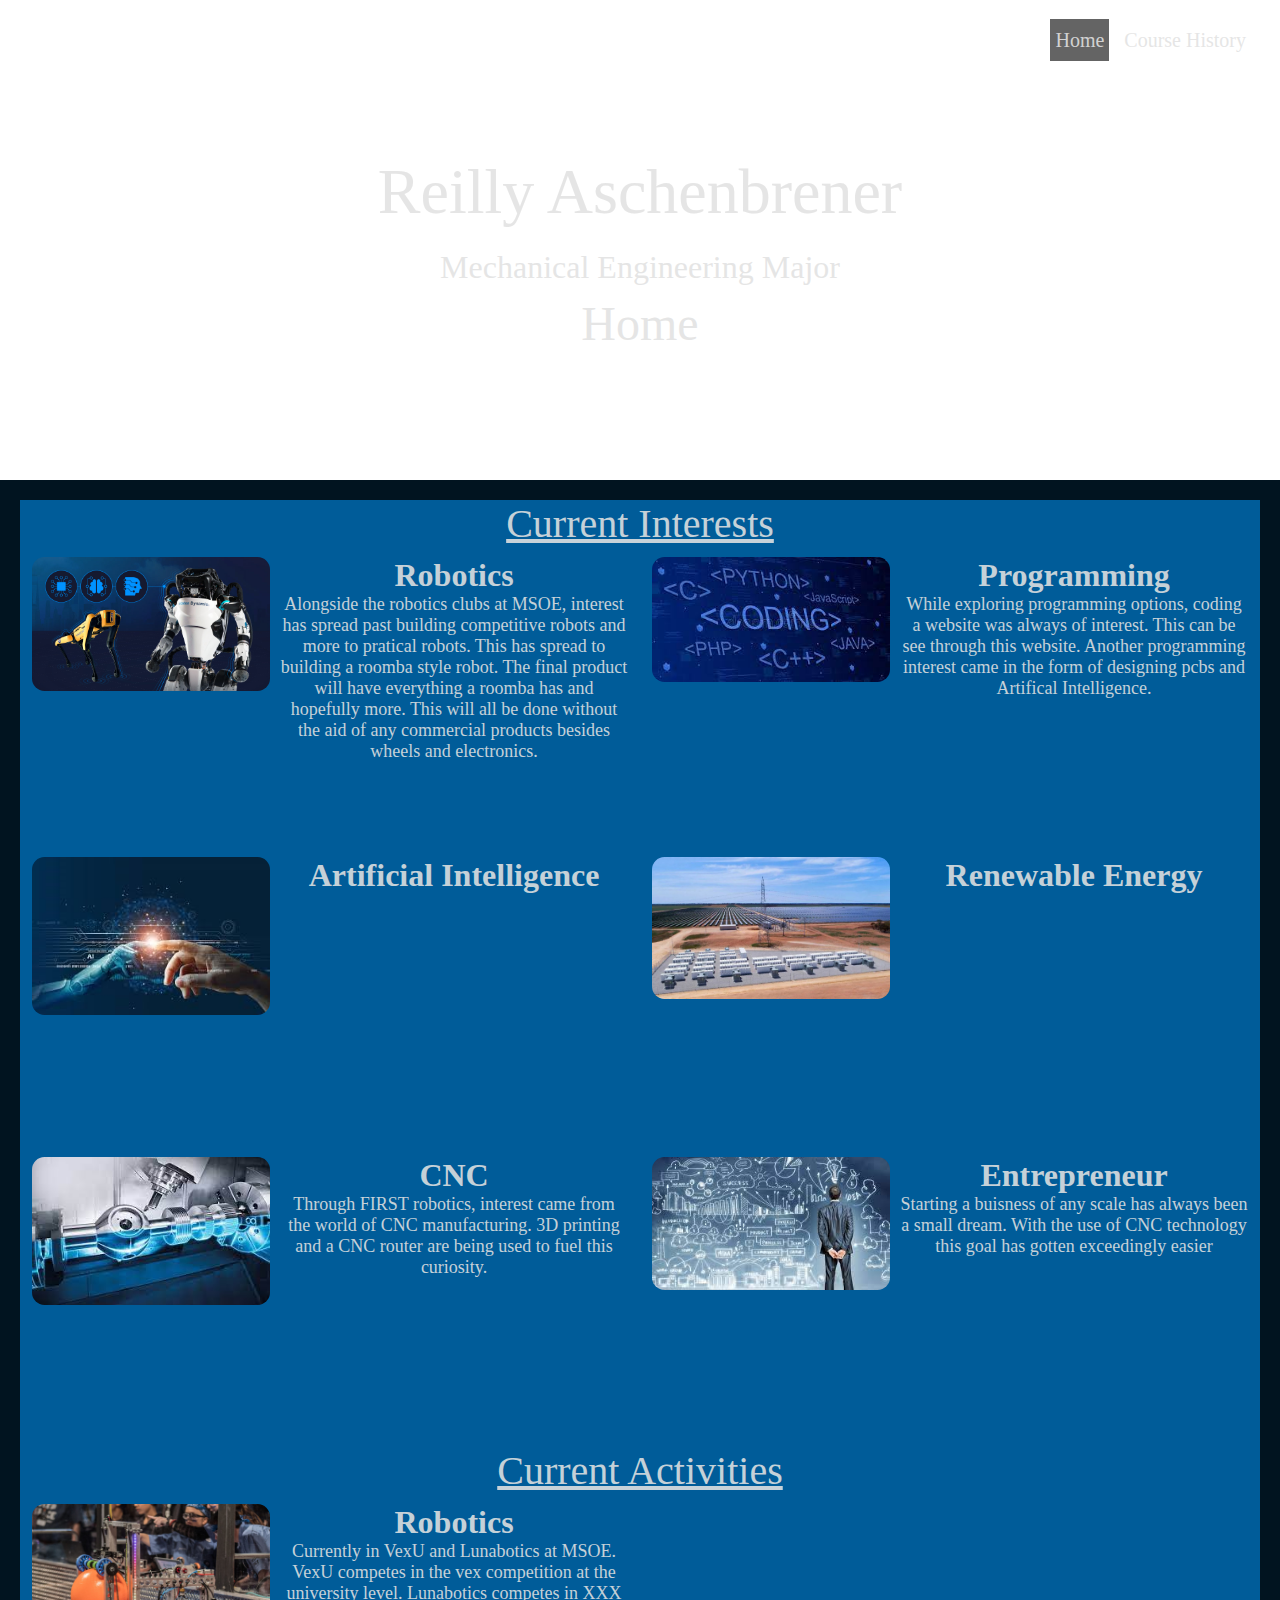
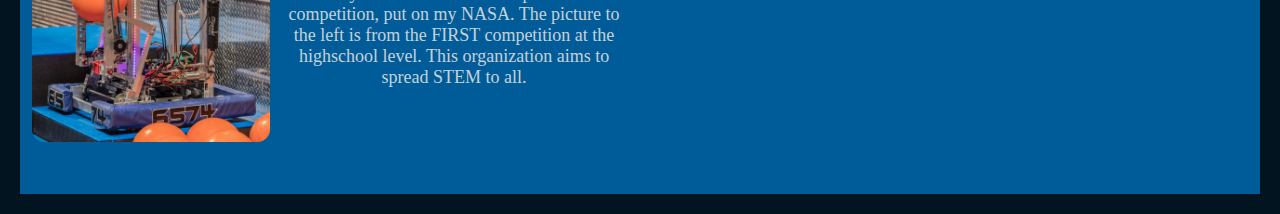
==== commit cbed2719: "commit" ====
--- a/index.html
+++ b/index.html
@@ -23,23 +23,20 @@
                         <a class="nav-active nav-link" href="index.html">Home</a>
                     </li>
                     <li class="nav-item">
-                        <a class="nav-link" href="#">Nav-link 1</a>
-                    </li>
-                    <li class="nav-item">
-                        <a class="nav-link" href="#">Nav-link 2</a>
+                        <a class="nav-link" href="course-history.html">Course History</a>
                     </li>
                 </ul>
             </nav>
             <div class="title">Reilly Aschenbrener</div>
-            <div class="description">Mechanical Engineering Major at MSOE</div>
+            <div class="description">Mechanical Engineering Major</div>
             <div class="header-title">Home</div>
         </header>
 
         <section>
-            <div class="header1">Current Interests</div>
+            <div class="section-header">Current Interests</div>
             <div class="row">
                 <div class="column">
-                    <img class="robotics-img interest-pic" src="images/interest-robotics-image.jpg">
+                    <img class="interest-pic" src="images/interest-robotics-image.jpg">
                     <div class="interest">
                         <div class="interest-name">Robotics</div>
                         <div class="interest-text">
@@ -102,7 +99,7 @@
                     </div>
                 </div>
             </div>
-            <div class="header2">Current Activities</div>
+            <div class="section-header">Current Activities</div>
             <div class="activities-and-interests">
                 <div class="row">
                     <div class="column">
--- a/css/styleHeader.css
+++ b/css/styleHeader.css
@@ -40,6 +40,11 @@
     padding: 10px 0;
     font-size: 3em;
     text-align: center;
+}
+.section-header{
+    font-size: 2.5em;
+    text-align: center;
+    text-decoration: underline;
 }
 .navbar{
     display: flex;
--- a/css/styleIndex.css
+++ b/css/styleIndex.css
@@ -1,12 +1,3 @@
-:root{
-    --text-color-index: white;
-    --interest-padding: 50px
-}
-.header1, .header2{
-    font-size: 2.5em;
-    text-align: center;
-    text-decoration: underline;
-}
 .activities-and-interests{
     text-align: center;
 }
@@ -21,9 +12,6 @@
     display: table;
     clear: both;
 }
-.robotics-img{
-    background-color: blue;
-} 
 .activity-pic, .interest-pic{
     width: 40%;
     height: auto;
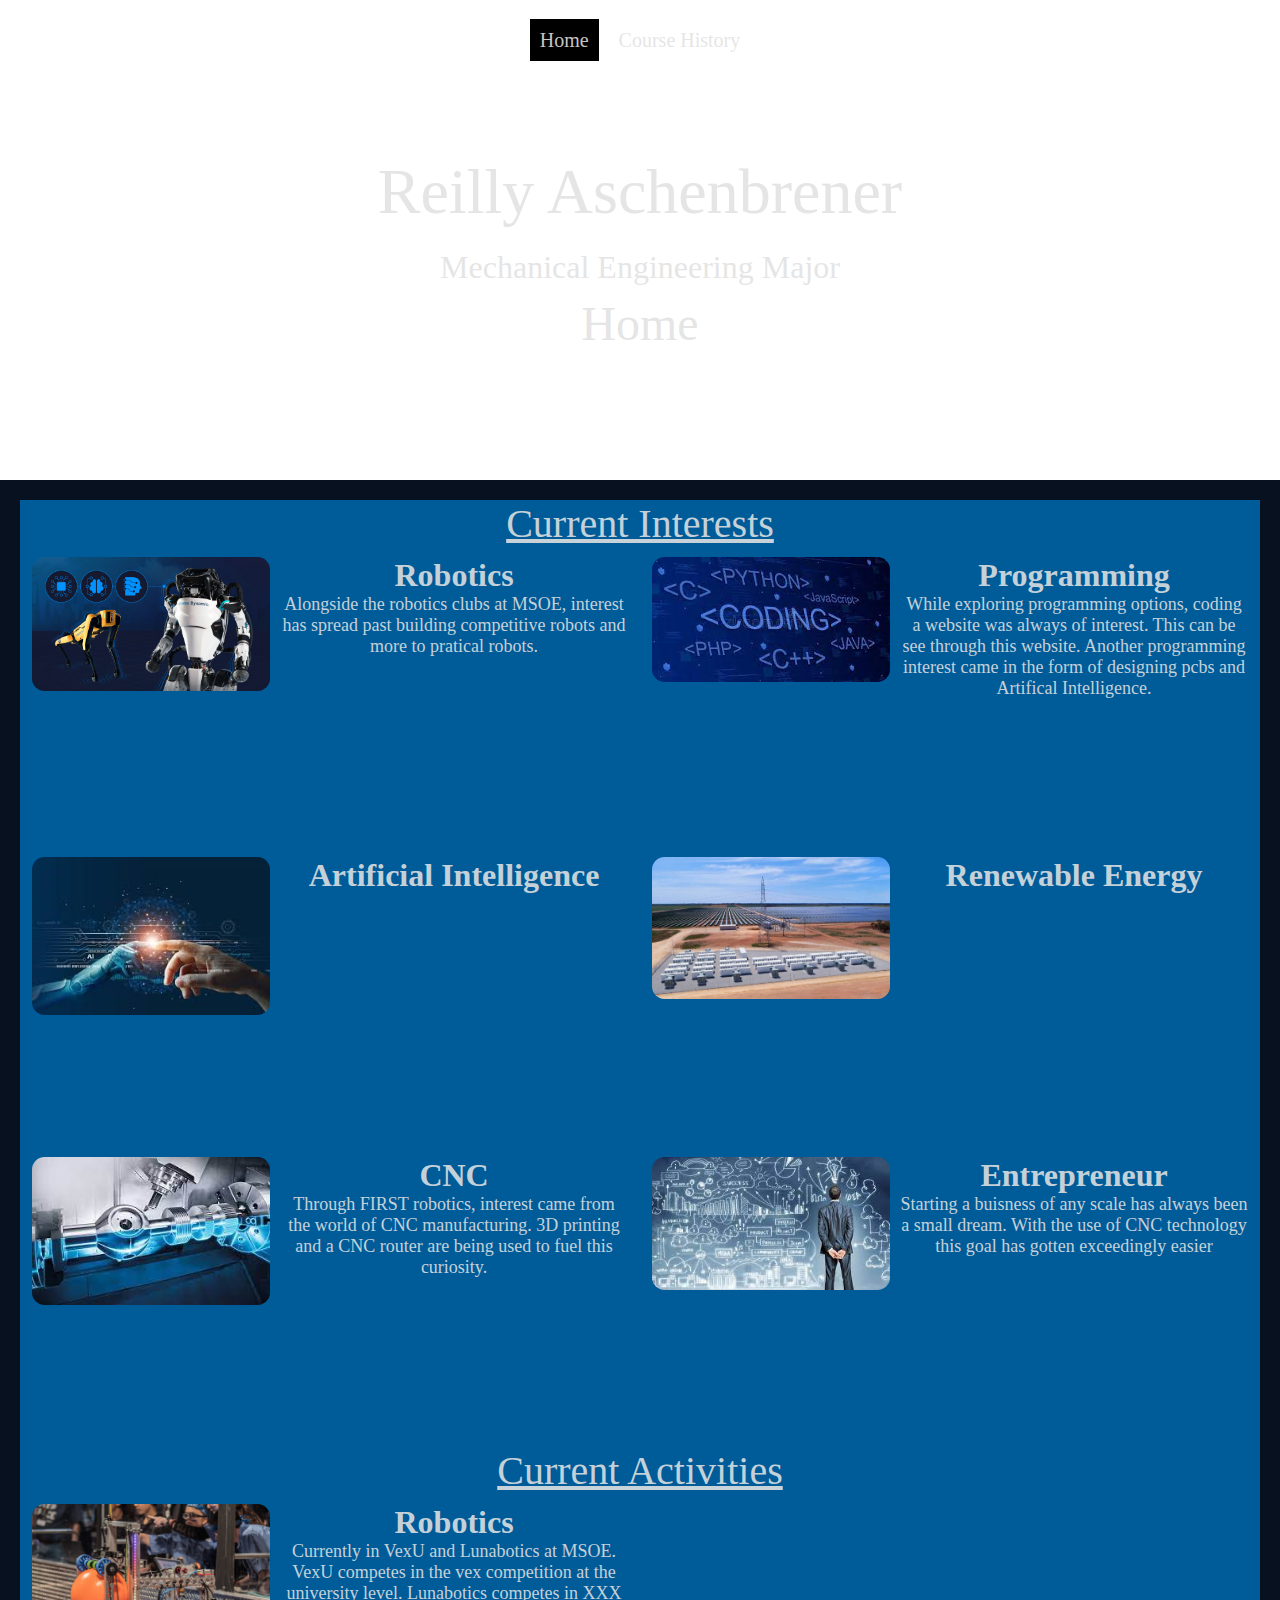
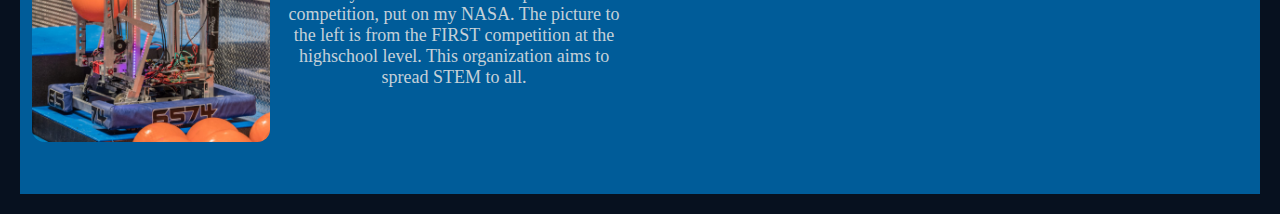
==== commit f4857aac: "commit" ====
--- a/index.html
+++ b/index.html
@@ -41,9 +41,11 @@
                         <div class="interest-name">Robotics</div>
                         <div class="interest-text">
                             Alongside the robotics clubs at MSOE, interest has spread past building competitive robots and more to pratical robots.
+                            <!--
                             This has spread to building a roomba style robot. 
                             The final product will have everything a roomba has and hopefully more.
-                            This will all be done without the aid of any commercial products besides wheels and electronics. 
+                            This will all be done without the aid of any commercial products besides wheels and electronics.
+                            -->
                         </div>
                     </div>
                 </div>
--- a/css/styleHeader.css
+++ b/css/styleHeader.css
@@ -4,9 +4,6 @@
 :root{
     --font-size-page-header: 3.5rem;
     --font-size-normal: 1.25rem;
-    --background-color: black;
-    --background-color-hover: darkgray;
-    --background-color-active: rgb(100, 100, 100);
     --navbar-height: 5rem;
     --header-height: 30rem;
 }
@@ -17,38 +14,9 @@
     font-family: 'Times New Roman', Times, serif;
     color: rgba(226, 226, 226, 0.884);
 }
-header{
-    background-image: url('https://static.vecteezy.com/system/resources/previews/002/043/025/non_2x/design-in-the-concept-of-electronic-circuit-boards-vector.jpg');
-    background-size: 100% 100%;
-    height: var(--header-height);
-}
-section{
-    background-color: rgba(0, 92, 153);
-    border: 20px solid rgba(1, 20, 32);
-}
-.title{
-    padding-top: 75px;
-    font-size: 4em;
-    text-align: center;
-}
-.description{
-    padding-top: 20px;
-    font-size: 2em;
-    text-align: center;
-}
-.header-title{
-    padding: 10px 0;
-    font-size: 3em;
-    text-align: center;
-}
-.section-header{
-    font-size: 2.5em;
-    text-align: center;
-    text-decoration: underline;
-}
 .navbar{
     display: flex;
-    justify-content: right;
+    justify-content: center;
     padding: 1rem 1.5rem;
     background-color: transparent;
     height: var(--navbar-height);
@@ -74,15 +42,44 @@
 .nav-link{
     font-size: var(--font-size-normal);
     font-weight: 400;
-    color: var(--text-color);
-    padding: 10px 5px;
+    padding: 10px 10px;
     text-decoration: none;
 }
 .nav-active{
-    background-color: var(--background-color-active);
+    background-color: black;
 }
 .navbar a:hover:not(.nav-active){
-    background-color: var(--background-color-hover);
+    background-color: gray;
+}
+
+header{
+    background-image: url('https://static.vecteezy.com/system/resources/previews/002/043/025/non_2x/design-in-the-concept-of-electronic-circuit-boards-vector.jpg');
+    background-size: 100% 100%;
+    height: var(--header-height);
+}
+section{
+    background-color: rgba(0, 92, 153);
+    border: 20px solid rgba(7, 17, 31);
+}
+.title{
+    padding-top: 75px;
+    font-size: 4em;
+    text-align: center;
+}
+.description{
+    padding-top: 20px;
+    font-size: 2em;
+    text-align: center;
+}
+.header-title{
+    padding: 10px 0;
+    font-size: 3em;
+    text-align: center;
+}
+.section-header{
+    font-size: 2.5em;
+    text-align: center;
+    text-decoration: underline;
 }
 
 @media only screen and (max-width: 768px){
